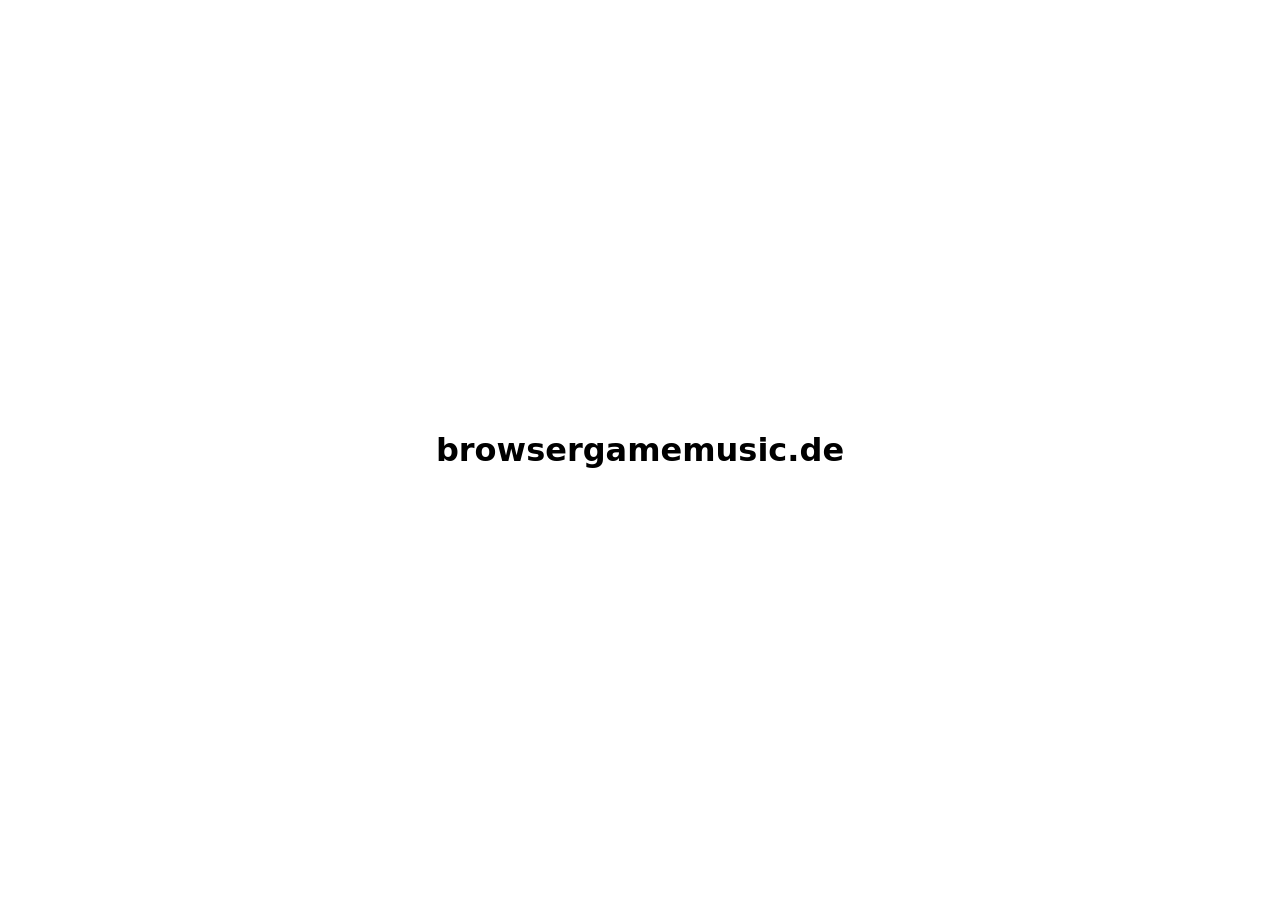
==== index.html @ 906ef20d "Seed browsergamemusic.de: concept, build brief, CNAME" ====
<!doctype html><html lang="de"><head><meta charset="utf-8"><meta name="viewport" content="width=device-width,initial-scale=1"><meta name="robots" content="noindex"><title>Work in Progress</title></head><body style="font-family:system-ui;display:grid;place-items:center;min-height:100vh;margin:0"><h1>browsergamemusic.de</h1></body></html>
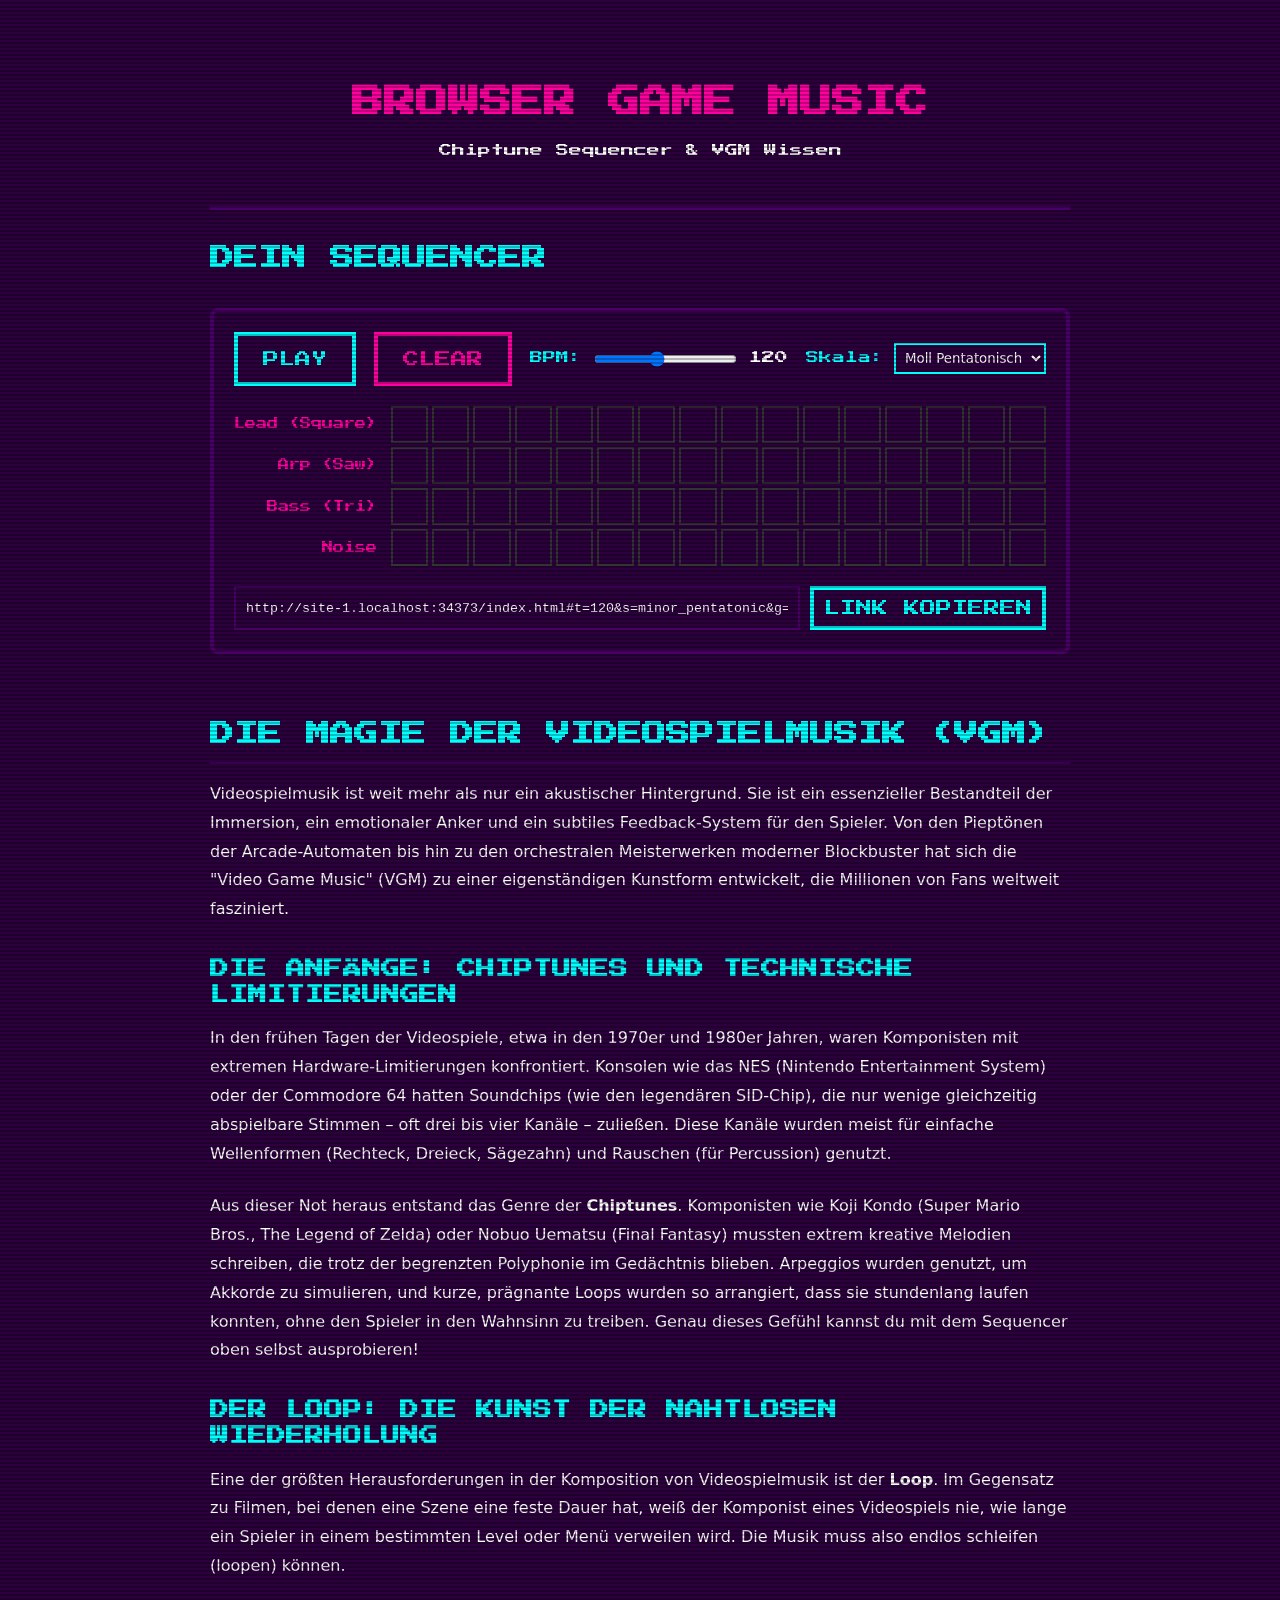
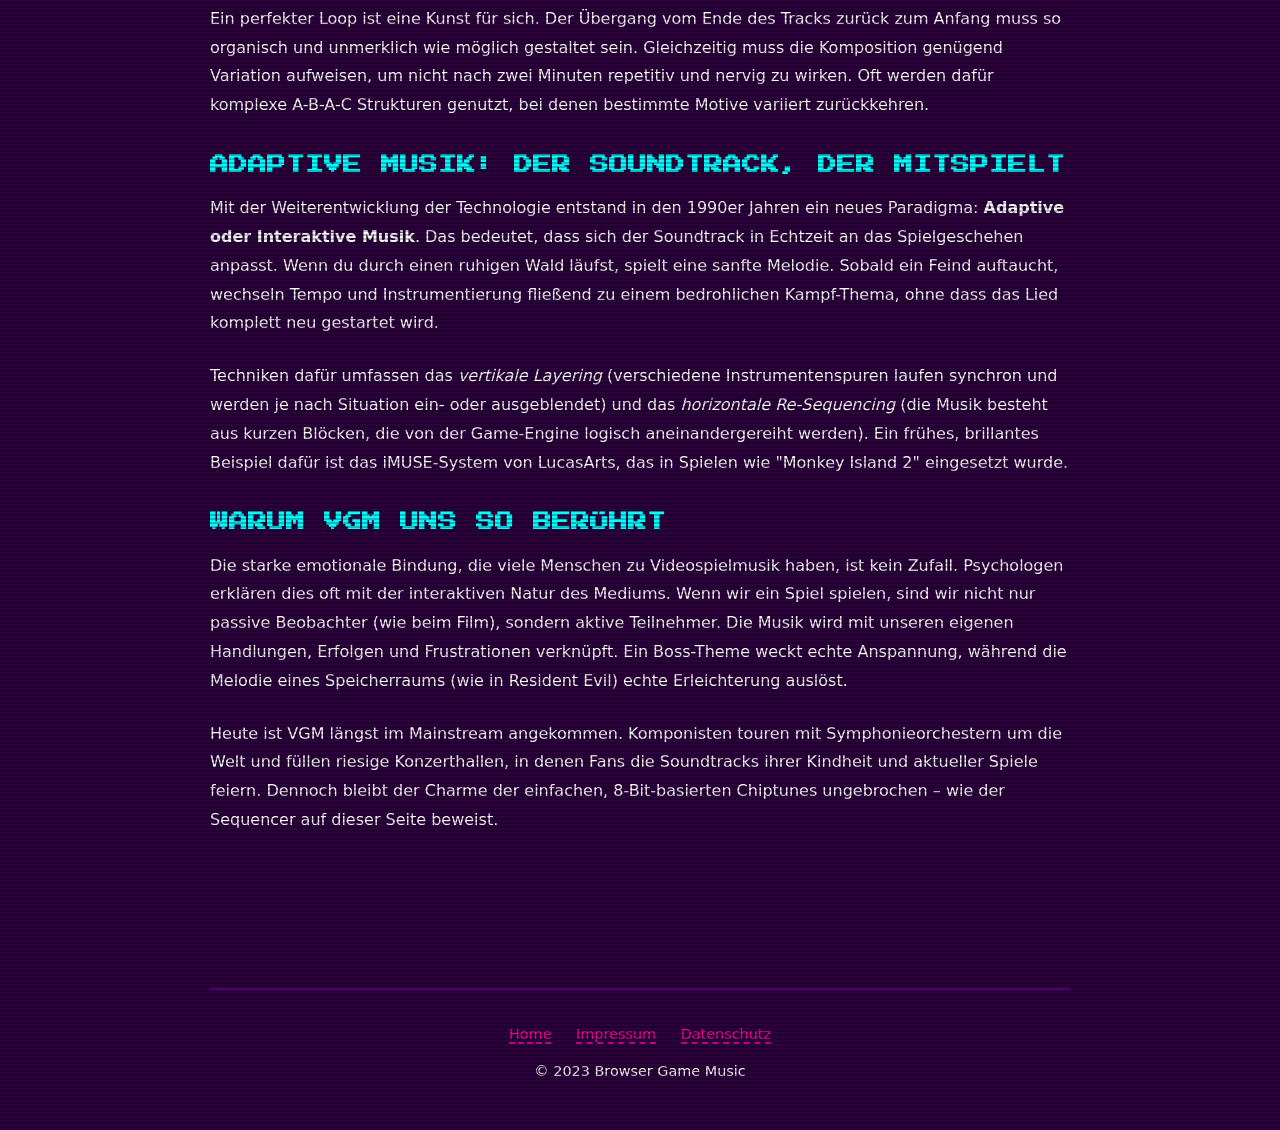
==== commit e0ba4f72: "feat: Build complete Browser Game Music website - Add index.html with interactive Web Audio API sequ" ====
--- a/index.html
+++ b/index.html
@@ -1 +1,206 @@
-<!doctype html><html lang="de"><head><meta charset="utf-8"><meta name="viewport" content="width=device-width,initial-scale=1"><meta name="robots" content="noindex"><title>Work in Progress</title></head><body style="font-family:system-ui;display:grid;place-items:center;min-height:100vh;margin:0"><h1>browsergamemusic.de</h1></body></html>
+<!DOCTYPE html>
+<html lang="de">
+<head>
+    <meta charset="utf-8">
+    <meta name="viewport" content="width=device-width, initial-scale=1">
+    <title>Browser Game Music | Chiptune Sequencer & VGM Wissen</title>
+    <meta name="description" content="Erstelle eigene Chiptune-Loops in deinem Browser! Lerne mehr über Videospielmusik, adaptiven Sound und wie legendäre Soundtracks entstehen.">
+    <meta property="og:title" content="Browser Game Music | Chiptune Sequencer">
+    <meta property="og:description" content="Erstelle eigene Chiptune-Loops direkt im Browser und teile sie mit Freunden.">
+    <meta property="og:type" content="website">
+    <meta property="og:url" content="https://browsergamemusic.de/">
+    <link rel="icon" type="image/svg+xml" href="favicon.svg">
+    <link rel="stylesheet" href="style.css">
+    <style>
+        .sequencer-container {
+            background-color: var(--surface-color);
+            border: 4px solid var(--border-color);
+            padding: 20px;
+            margin-top: 2rem;
+            margin-bottom: 2rem;
+            border-radius: 8px;
+            overflow-x: auto;
+        }
+
+        .controls {
+            display: flex;
+            justify-content: space-between;
+            align-items: center;
+            margin-bottom: 20px;
+            flex-wrap: wrap;
+            gap: 10px;
+        }
+
+        .control-group {
+            display: flex;
+            align-items: center;
+            gap: 10px;
+        }
+
+        label {
+            font-family: var(--font-heading);
+            font-size: 0.8rem;
+            color: var(--accent-cyan);
+        }
+
+        input[type="range"], select {
+            background: var(--bg-color);
+            border: 2px solid var(--accent-cyan);
+            color: var(--text-color);
+            padding: 5px;
+            font-family: var(--font-body);
+        }
+
+        .grid {
+            display: grid;
+            grid-template-columns: auto repeat(16, 1fr);
+            gap: 4px;
+            min-width: 600px;
+        }
+
+        .row-label {
+            display: flex;
+            align-items: center;
+            font-family: var(--font-heading);
+            font-size: 0.7rem;
+            color: var(--accent-pink);
+            padding-right: 10px;
+            justify-content: flex-end;
+        }
+
+        .step {
+            width: 100%;
+            aspect-ratio: 1;
+            background-color: var(--bg-color);
+            border: 2px solid #333;
+            cursor: pointer;
+            transition: background-color 0.1s;
+        }
+
+        .step:hover {
+            border-color: var(--accent-cyan);
+        }
+
+        .step.active {
+            background-color: var(--accent-pink);
+            border-color: var(--accent-pink);
+        }
+
+        .step.current {
+            border-color: var(--text-color);
+            box-shadow: 0 0 10px var(--text-color);
+        }
+
+        .share-container {
+            margin-top: 20px;
+            display: flex;
+            gap: 10px;
+        }
+
+        .share-input {
+            flex-grow: 1;
+            background: var(--bg-color);
+            border: 2px solid var(--border-color);
+            color: var(--text-color);
+            padding: 10px;
+            font-family: monospace;
+        }
+
+        .article-content {
+            line-height: 1.8;
+            margin-top: 4rem;
+        }
+
+        .article-content h2 {
+            border-bottom: 2px solid var(--border-color);
+            padding-bottom: 10px;
+        }
+
+        .article-content p {
+            margin-bottom: 1.5rem;
+        }
+    </style>
+</head>
+<body class="crt crt-flicker">
+    <div class="container">
+        <header>
+            <h1>Browser Game Music</h1>
+            <p style="font-family: var(--font-heading); font-size: 0.8rem; color: var(--text-color);">Chiptune Sequencer & VGM Wissen</p>
+        </header>
+
+        <main>
+            <section aria-labelledby="sequencer-heading">
+                <h2 id="sequencer-heading">Dein Sequencer</h2>
+                <div class="sequencer-container">
+                    <div class="controls">
+                        <button id="play-btn" class="button" aria-label="Play oder Pause">Play</button>
+                        <button id="clear-btn" class="button" aria-label="Pattern leeren" style="border-color: var(--accent-pink); color: var(--accent-pink);">Clear</button>
+
+                        <div class="control-group">
+                            <label for="tempo">BPM:</label>
+                            <input type="range" id="tempo" min="60" max="200" value="120" aria-label="Tempo in Beats per Minute">
+                            <span id="tempo-val" style="font-family: var(--font-heading); font-size: 0.8rem;">120</span>
+                        </div>
+
+                        <div class="control-group">
+                            <label for="scale">Skala:</label>
+                            <select id="scale" aria-label="Tonleiter auswählen">
+                                <option value="minor_pentatonic">Moll Pentatonisch</option>
+                                <option value="major">Dur</option>
+                                <option value="minor">Moll</option>
+                                <option value="blues">Blues</option>
+                            </select>
+                        </div>
+                    </div>
+
+                    <div class="grid" id="sequencer-grid" role="grid" aria-label="16-Step Sequencer Grid">
+                        <!-- Generiert durch app.js -->
+                    </div>
+
+                    <div class="share-container">
+                        <input type="text" id="share-url" class="share-input" readonly aria-label="Teilbarer Link">
+                        <button id="copy-btn" class="button" style="padding: 10px;">Link kopieren</button>
+                    </div>
+                </div>
+            </section>
+
+            <article class="article-content" aria-labelledby="article-heading">
+                <h2 id="article-heading">Die Magie der Videospielmusik (VGM)</h2>
+
+                <p>Videospielmusik ist weit mehr als nur ein akustischer Hintergrund. Sie ist ein essenzieller Bestandteil der Immersion, ein emotionaler Anker und ein subtiles Feedback-System für den Spieler. Von den Pieptönen der Arcade-Automaten bis hin zu den orchestralen Meisterwerken moderner Blockbuster hat sich die "Video Game Music" (VGM) zu einer eigenständigen Kunstform entwickelt, die Millionen von Fans weltweit fasziniert.</p>
+
+                <h3>Die Anfänge: Chiptunes und technische Limitierungen</h3>
+                <p>In den frühen Tagen der Videospiele, etwa in den 1970er und 1980er Jahren, waren Komponisten mit extremen Hardware-Limitierungen konfrontiert. Konsolen wie das NES (Nintendo Entertainment System) oder der Commodore 64 hatten Soundchips (wie den legendären SID-Chip), die nur wenige gleichzeitig abspielbare Stimmen – oft drei bis vier Kanäle – zuließen. Diese Kanäle wurden meist für einfache Wellenformen (Rechteck, Dreieck, Sägezahn) und Rauschen (für Percussion) genutzt.</p>
+
+                <p>Aus dieser Not heraus entstand das Genre der <strong>Chiptunes</strong>. Komponisten wie Koji Kondo (Super Mario Bros., The Legend of Zelda) oder Nobuo Uematsu (Final Fantasy) mussten extrem kreative Melodien schreiben, die trotz der begrenzten Polyphonie im Gedächtnis blieben. Arpeggios wurden genutzt, um Akkorde zu simulieren, und kurze, prägnante Loops wurden so arrangiert, dass sie stundenlang laufen konnten, ohne den Spieler in den Wahnsinn zu treiben. Genau dieses Gefühl kannst du mit dem Sequencer oben selbst ausprobieren!</p>
+
+                <h3>Der Loop: Die Kunst der nahtlosen Wiederholung</h3>
+                <p>Eine der größten Herausforderungen in der Komposition von Videospielmusik ist der <strong>Loop</strong>. Im Gegensatz zu Filmen, bei denen eine Szene eine feste Dauer hat, weiß der Komponist eines Videospiels nie, wie lange ein Spieler in einem bestimmten Level oder Menü verweilen wird. Die Musik muss also endlos schleifen (loopen) können.</p>
+
+                <p>Ein perfekter Loop ist eine Kunst für sich. Der Übergang vom Ende des Tracks zurück zum Anfang muss so organisch und unmerklich wie möglich gestaltet sein. Gleichzeitig muss die Komposition genügend Variation aufweisen, um nicht nach zwei Minuten repetitiv und nervig zu wirken. Oft werden dafür komplexe A-B-A-C Strukturen genutzt, bei denen bestimmte Motive variiert zurückkehren.</p>
+
+                <h3>Adaptive Musik: Der Soundtrack, der mitspielt</h3>
+                <p>Mit der Weiterentwicklung der Technologie entstand in den 1990er Jahren ein neues Paradigma: <strong>Adaptive oder Interaktive Musik</strong>. Das bedeutet, dass sich der Soundtrack in Echtzeit an das Spielgeschehen anpasst. Wenn du durch einen ruhigen Wald läufst, spielt eine sanfte Melodie. Sobald ein Feind auftaucht, wechseln Tempo und Instrumentierung fließend zu einem bedrohlichen Kampf-Thema, ohne dass das Lied komplett neu gestartet wird.</p>
+
+                <p>Techniken dafür umfassen das <em>vertikale Layering</em> (verschiedene Instrumentenspuren laufen synchron und werden je nach Situation ein- oder ausgeblendet) und das <em>horizontale Re-Sequencing</em> (die Musik besteht aus kurzen Blöcken, die von der Game-Engine logisch aneinandergereiht werden). Ein frühes, brillantes Beispiel dafür ist das iMUSE-System von LucasArts, das in Spielen wie "Monkey Island 2" eingesetzt wurde.</p>
+
+                <h3>Warum VGM uns so berührt</h3>
+                <p>Die starke emotionale Bindung, die viele Menschen zu Videospielmusik haben, ist kein Zufall. Psychologen erklären dies oft mit der interaktiven Natur des Mediums. Wenn wir ein Spiel spielen, sind wir nicht nur passive Beobachter (wie beim Film), sondern aktive Teilnehmer. Die Musik wird mit unseren eigenen Handlungen, Erfolgen und Frustrationen verknüpft. Ein Boss-Theme weckt echte Anspannung, während die Melodie eines Speicherraums (wie in Resident Evil) echte Erleichterung auslöst.</p>
+
+                <p>Heute ist VGM längst im Mainstream angekommen. Komponisten touren mit Symphonieorchestern um die Welt und füllen riesige Konzerthallen, in denen Fans die Soundtracks ihrer Kindheit und aktueller Spiele feiern. Dennoch bleibt der Charme der einfachen, 8-Bit-basierten Chiptunes ungebrochen – wie der Sequencer auf dieser Seite beweist.</p>
+            </article>
+        </main>
+
+        <footer>
+            <nav aria-label="Footer Navigation">
+                <a href="index.html">Home</a>
+                <a href="impressum.html">Impressum</a>
+                <a href="datenschutz.html">Datenschutz</a>
+            </nav>
+            <p>&copy; 2023 Browser Game Music</p>
+        </footer>
+    </div>
+
+    <script src="app.js"></script>
+</body>
+</html>
--- a/style.css
+++ b/style.css
@@ -0,0 +1,201 @@
+@font-face {
+  font-family: 'Press Start 2P';
+  src: url('./fonts/press-start-2p.woff2') format('woff2');
+  font-weight: 400;
+  font-style: normal;
+  font-display: swap;
+}
+
+:root {
+  --bg-color: #1a0024;
+  --text-color: #f0f0f0;
+  --accent-pink: #ff00a0;
+  --accent-cyan: #00ffff;
+  --surface-color: #2b003c;
+  --border-color: #4a0066;
+
+  --font-body: system-ui, -apple-system, "Segoe UI", Roboto, "Helvetica Neue", "Noto Sans", "Liberation Sans", Arial, sans-serif;
+  --font-heading: 'Press Start 2P', monospace;
+}
+
+@media (prefers-color-scheme: light) {
+  :root {
+    --bg-color: #2b003c;
+    --text-color: #ffffff;
+  }
+}
+
+* {
+  box-sizing: border-box;
+}
+
+body {
+  margin: 0;
+  padding: 0;
+  font-family: var(--font-body);
+  background-color: var(--bg-color);
+  color: var(--text-color);
+  line-height: 1.6;
+  font-size: 16px;
+  overflow-x: hidden;
+}
+
+h1, h2, h3, h4, h5, h6 {
+  font-family: var(--font-heading);
+  color: var(--accent-cyan);
+  text-transform: uppercase;
+  line-height: 1.4;
+  margin-top: 2rem;
+  margin-bottom: 1rem;
+}
+
+h1 {
+  font-size: 2rem;
+  color: var(--accent-pink);
+  text-align: center;
+  margin-top: 3rem;
+  text-shadow: 2px 2px 0px var(--surface-color);
+}
+
+h2 {
+  font-size: 1.5rem;
+}
+
+a {
+  color: var(--accent-pink);
+  text-decoration: none;
+  border-bottom: 2px dashed var(--accent-pink);
+  transition: all 0.2s ease;
+}
+
+a:hover, a:focus {
+  color: var(--accent-cyan);
+  border-bottom-color: var(--accent-cyan);
+  outline: none;
+}
+
+/* Focus styles for accessibility */
+*:focus-visible {
+  outline: 3px solid var(--accent-cyan);
+  outline-offset: 4px;
+}
+
+.container {
+  max-width: 900px;
+  margin: 0 auto;
+  padding: 0 20px;
+}
+
+header {
+  padding: 2rem 0;
+  text-align: center;
+  border-bottom: 4px solid var(--border-color);
+  margin-bottom: 2rem;
+}
+
+main {
+  padding-bottom: 4rem;
+}
+
+footer {
+  text-align: center;
+  padding: 2rem 0;
+  border-top: 4px solid var(--border-color);
+  margin-top: 4rem;
+  font-size: 0.9rem;
+}
+
+footer a {
+  margin: 0 10px;
+}
+
+.button {
+  display: inline-block;
+  background-color: transparent;
+  color: var(--accent-cyan);
+  font-family: var(--font-heading);
+  font-size: 1rem;
+  border: 4px solid var(--accent-cyan);
+  padding: 15px 25px;
+  cursor: pointer;
+  text-transform: uppercase;
+  transition: all 0.2s ease;
+}
+
+.button:hover, .button:focus {
+  background-color: var(--accent-cyan);
+  color: var(--bg-color);
+  box-shadow: 0 0 15px var(--accent-cyan);
+}
+
+/* CRT Scanline Effect */
+.crt::before {
+  content: " ";
+  display: block;
+  position: absolute;
+  top: 0;
+  left: 0;
+  bottom: 0;
+  right: 0;
+  background: linear-gradient(
+    to bottom,
+    rgba(18, 16, 16, 0) 50%,
+    rgba(0, 0, 0, 0.25) 50%
+  );
+  background-size: 100% 4px;
+  z-index: 100;
+  pointer-events: none;
+}
+
+.crt {
+  position: relative;
+}
+
+/* Animations */
+@keyframes flicker {
+  0% { opacity: 0.95; }
+  5% { opacity: 0.85; }
+  10% { opacity: 0.95; }
+  15% { opacity: 1; }
+  100% { opacity: 1; }
+}
+
+.crt-flicker {
+  animation: flicker 0.15s infinite;
+}
+
+/* Media Queries for responsiveness */
+@media (max-width: 768px) {
+  h1 {
+    font-size: 1.5rem;
+  }
+  h2 {
+    font-size: 1.2rem;
+  }
+  .button {
+    font-size: 0.8rem;
+    padding: 10px 15px;
+  }
+}
+
+@media (max-width: 480px) {
+  h1 {
+    font-size: 1.2rem;
+  }
+}
+
+/* Accessibility: Prefers Reduced Motion */
+@media (prefers-reduced-motion: reduce) {
+  .crt::before {
+    display: none;
+  }
+  .crt-flicker {
+    animation: none;
+  }
+  * {
+    animation-duration: 0.01ms !important;
+    animation-iteration-count: 1 !important;
+    transition-duration: 0.01ms !important;
+    scroll-behavior: auto !important;
+  }
+}
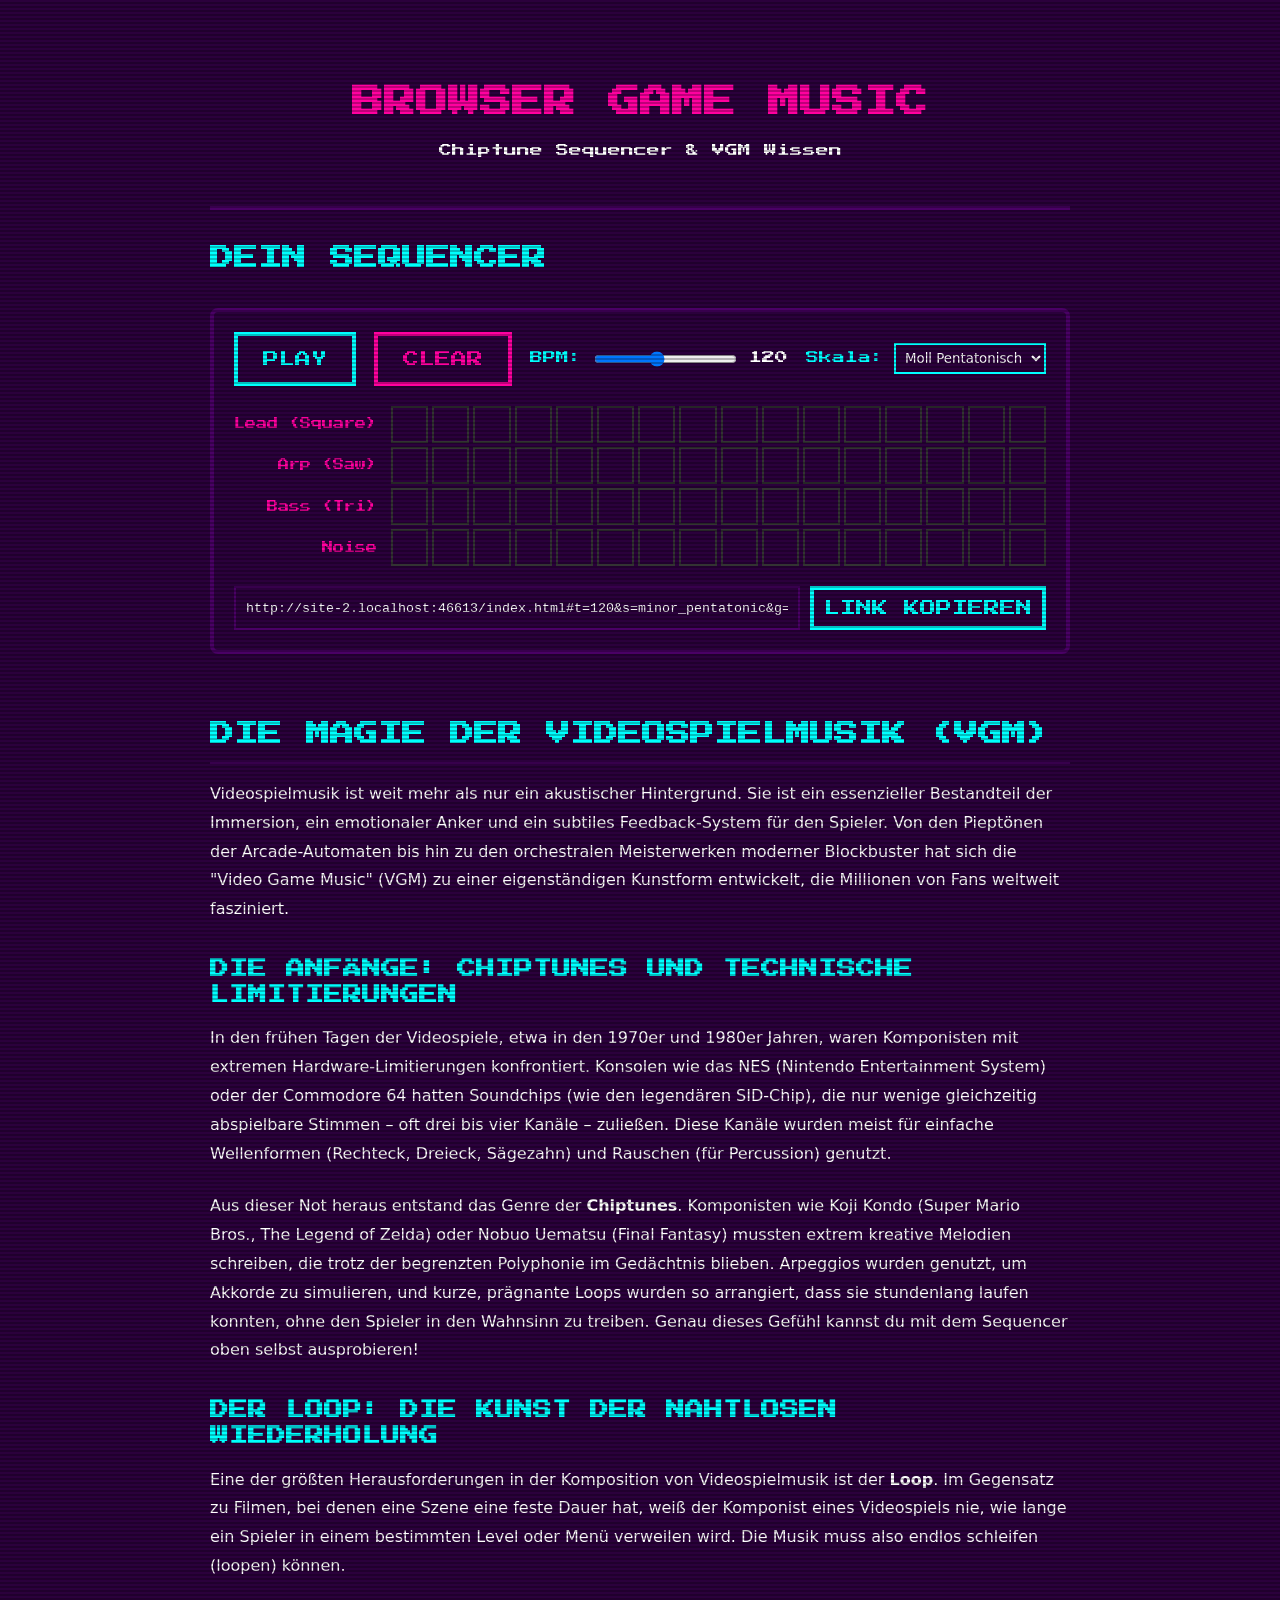
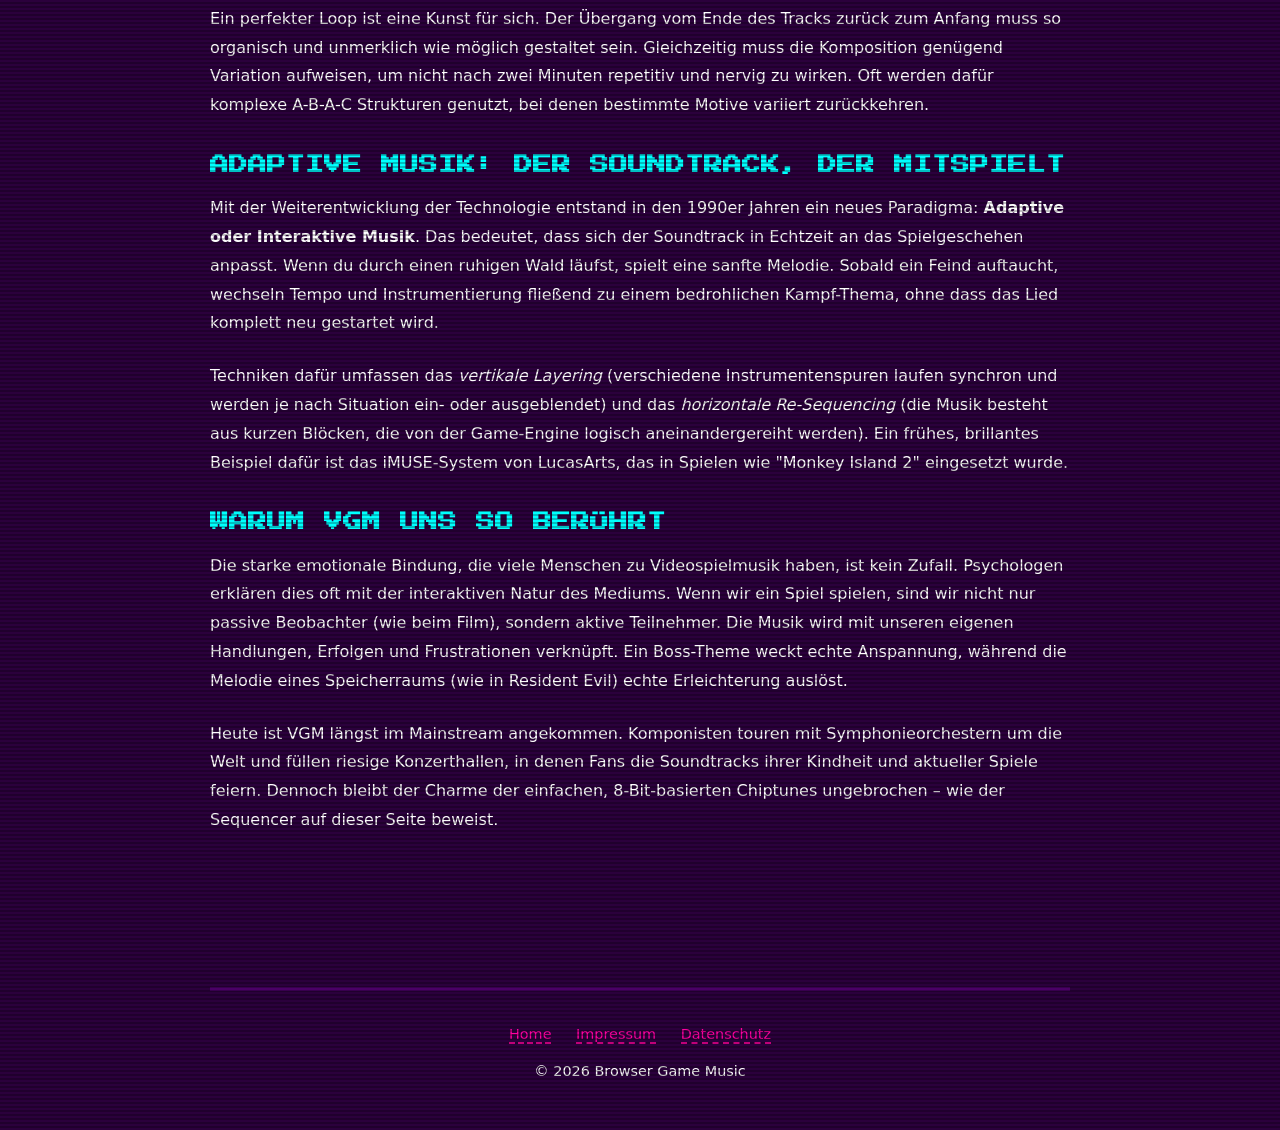
==== commit d227e47f: "Footer year 2026" ====
--- a/index.html
+++ b/index.html
@@ -197,7 +197,7 @@
                 <a href="impressum.html">Impressum</a>
                 <a href="datenschutz.html">Datenschutz</a>
             </nav>
-            <p>&copy; 2023 Browser Game Music</p>
+            <p>&copy; 2026 Browser Game Music</p>
         </footer>
     </div>
 
